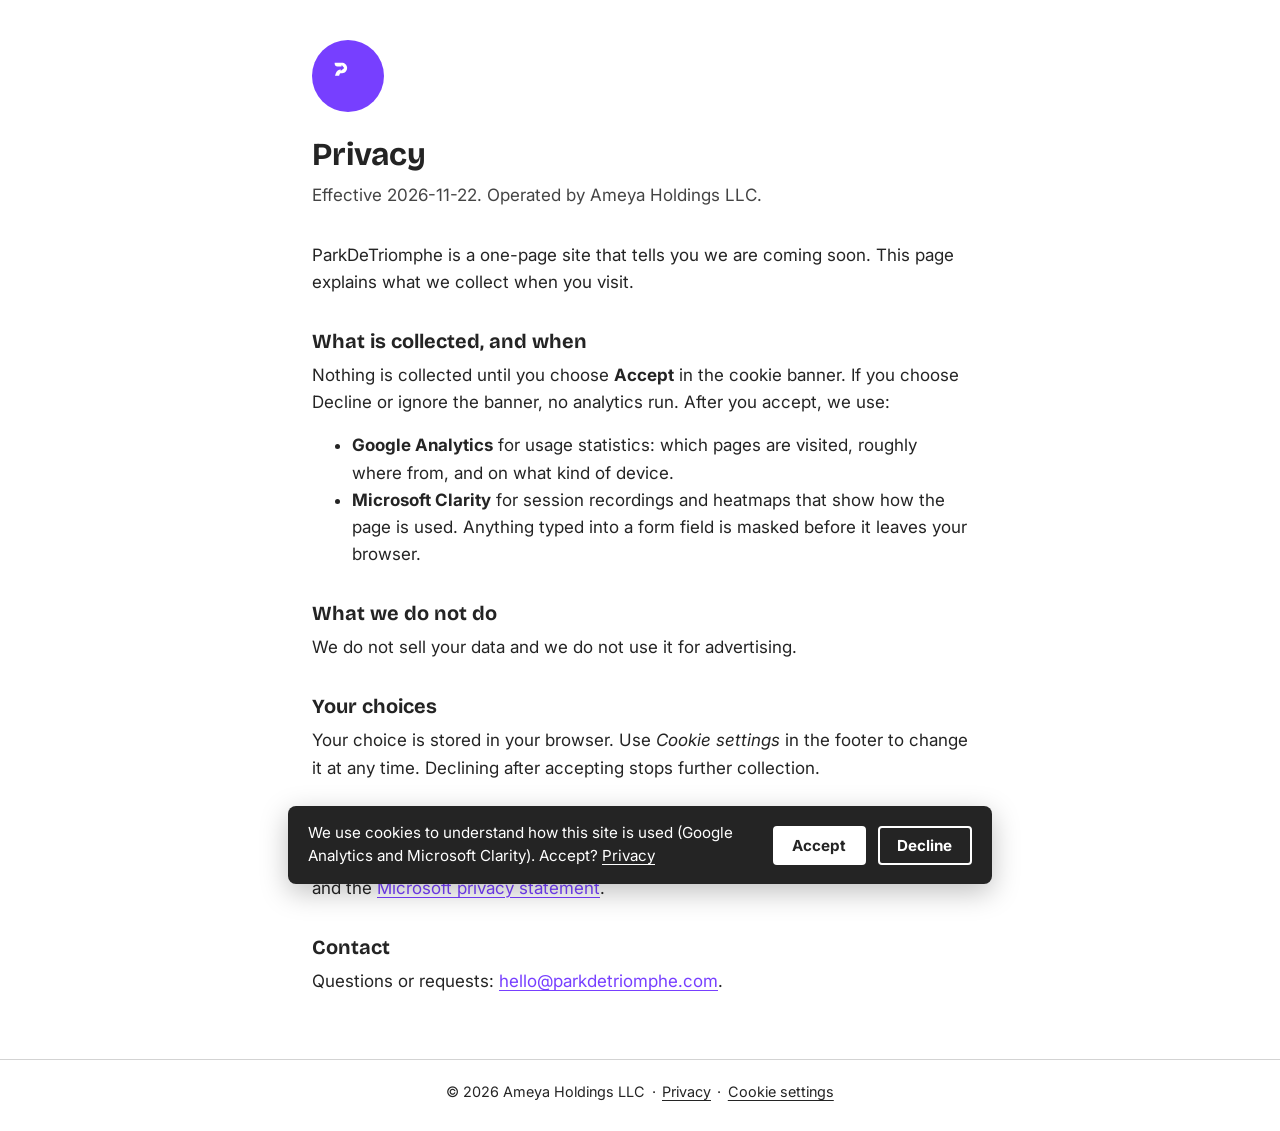
==== privacy/index.html @ 81c658da "Coming-soon page Co-Authored-By: Claude Opus 5.5 <noreply@anthropic.com>" ====
<!doctype html>
<html lang="en" data-gtm="GTM-T9R7CLPM" data-clarity="zhxqa2kbca" data-privacy="/privacy/">
<head>
<meta charset="utf-8">
<meta name="viewport" content="width=device-width, initial-scale=1">
<meta name="theme-color" content="#FFFFFF">
<link rel="icon" href="/assets/favicon.svg" type="image/svg+xml">
<link rel="icon" href="/assets/favicon.png" type="image/png" sizes="180x180">
<link rel="apple-touch-icon" href="/assets/favicon.png">
<link rel="preconnect" href="https://fonts.googleapis.com">
<link rel="preconnect" href="https://fonts.gstatic.com" crossorigin>
<link rel="stylesheet" href="https://fonts.googleapis.com/css2?family=Bricolage+Grotesque:wght@600;700&amp;family=Inter:wght@400;600&amp;display=swap">
<link rel="stylesheet" href="/assets/brand.css">
<link rel="stylesheet" href="/assets/site.css">
<script src="/assets/consent.js" defer></script>
<title>Privacy — ParkDeTriomphe</title>
<meta name="description" content="How ParkDeTriomphe handles analytics and your privacy choices.">
<link rel="canonical" href="https://parkdetriomphe.com/privacy/">
</head>
<body>
<a class="skip" href="#main">Skip to content</a>
<main id="main" class="doc">
  <div class="doc-head">
    <a href="/"><img class="logo" src="/assets/logo.svg" alt="ParkDeTriomphe home"></a>
    <h1>Privacy</h1>
    <p class="meta">Effective 2026-11-22. Operated by Ameya Holdings LLC.</p>
  </div>
  <p>ParkDeTriomphe is a one-page site that tells you we are coming soon. This page explains what we collect when you visit.</p>

  <h2>What is collected, and when</h2>
  <p>Nothing is collected until you choose <strong>Accept</strong> in the cookie banner. If you choose Decline or ignore the banner, no analytics run. After you accept, we use:</p>
  <ul>
    <li><strong>Google Analytics</strong> for usage statistics: which pages are visited, roughly where from, and on what kind of device.</li>
    <li><strong>Microsoft Clarity</strong> for session recordings and heatmaps that show how the page is used. Anything typed into a form field is masked before it leaves your browser.</li>
  </ul>

  <h2>What we do not do</h2>
  <p>We do not sell your data and we do not use it for advertising.</p>

  <h2>Your choices</h2>
  <p>Your choice is stored in your browser. Use <em>Cookie settings</em> in the footer to change it at any time. Declining after accepting stops further collection.</p>

  <h2>Service providers</h2>
  <p>Google and Microsoft process this data for us. See the <a href="https://policies.google.com/privacy" rel="noopener">Google privacy statement</a> and the <a href="https://privacy.microsoft.com/privacystatement" rel="noopener">Microsoft privacy statement</a>.</p>

  <h2>Contact</h2>
  <p>Questions or requests: <a href="mailto:hello@parkdetriomphe.com">hello@parkdetriomphe.com</a>.</p>
</main>
<footer class="site-footer">
  <span>&copy; 2026 Ameya Holdings LLC</span><span class="sep" aria-hidden="true">&middot;</span><a href="/privacy/">Privacy</a><span class="sep" aria-hidden="true">&middot;</span><button type="button" class="link-button" data-consent-open>Cookie settings</button>
</footer>
</body>
</html>
---- assets/brand.css ----
:root {
  --brand-primary: #773FFF;
  --brand-accent: #FCAF23;
  --brand-bg: #FFFFFF;
  --brand-text: #242424;
  --font-heading: 'Bricolage Grotesque', system-ui, -apple-system, 'Segoe UI', Roboto, sans-serif;
  --font-body: 'Inter', system-ui, -apple-system, 'Segoe UI', Roboto, sans-serif;
}
---- assets/site.css ----
*, *::before, *::after { box-sizing: border-box; }
html { -webkit-text-size-adjust: 100%; }
body {
  margin: 0;
  min-height: 100vh;
  min-height: 100dvh;
  display: flex;
  flex-direction: column;
  background: var(--brand-bg);
  color: var(--brand-text);
  font: 400 1.0625rem/1.6 var(--font-body);
}
a { color: var(--brand-primary); text-underline-offset: 0.2em; }
a:hover { text-decoration-thickness: 2px; }
a:focus-visible, button:focus-visible { outline: 3px solid var(--brand-accent); outline-offset: 3px; border-radius: 2px; }

.sr-only {
  position: absolute; width: 1px; height: 1px; margin: -1px; padding: 0;
  overflow: hidden; clip: rect(0 0 0 0); white-space: nowrap; border: 0;
}
.skip { position: absolute; left: 1rem; top: -4rem; padding: 0.5rem 1rem; background: var(--brand-text); color: var(--brand-bg); z-index: 200; }
.skip:focus { top: 1rem; }

.stage {
  flex: 1;
  display: flex;
  flex-direction: column;
  align-items: center;
  justify-content: center;
  padding: 3rem 1.5rem 2rem;
  text-align: center;
}
.stage-inner { width: 100%; max-width: 36rem; animation: rise 0.7s ease-out both; }
.logo { display: block; max-width: min(16rem, 70%); max-height: 7rem; width: auto; height: auto; margin: 0 auto 2rem; }
.brand-name { font: 700 2.25rem/1.15 var(--font-heading); margin: 0 0 1rem; }
.tagline { font: 600 1.375rem/1.35 var(--font-heading); margin: 0 0 1rem; }
.description { margin: 0 auto 1.75rem; max-width: 32rem; }
.badge {
  display: inline-block;
  margin: 0 0 1.75rem;
  padding: 0.35rem 1rem;
  border: 2px solid var(--brand-primary);
  border-radius: 999px;
  color: var(--brand-primary);
  font: 700 0.8125rem/1.2 var(--font-heading);
  letter-spacing: 0.12em;
  text-transform: uppercase;
}
.contact { margin: 0; }

.site-footer {
  padding: 1.25rem 1.5rem 1.75rem;
  border-top: 1px solid color-mix(in srgb, var(--brand-text) 20%, transparent);
  text-align: center;
  font-size: 0.9rem;
}
.site-footer a, .site-footer button { color: var(--brand-text); }
.site-footer .sep { margin: 0 0.4rem; }
.link-button { background: none; border: 0; padding: 0; font: inherit; text-decoration: underline; text-underline-offset: 0.2em; cursor: pointer; }

.doc { width: 100%; max-width: 44rem; margin: 0 auto; padding: 2.5rem 1.5rem 3rem; flex: 1; }
.doc-head { margin-bottom: 2rem; }
.doc-head .logo { margin: 0 0 1.5rem; max-width: 12rem; max-height: 4.5rem; }
.doc h1 { font: 700 2rem/1.2 var(--font-heading); margin: 0 0 0.5rem; }
.doc h2 { font: 700 1.25rem/1.3 var(--font-heading); margin: 2rem 0 0.5rem; }
.doc p, .doc ul { margin: 0 0 1rem; }
.doc .meta { opacity: 0.85; }

.consent-banner {
  position: fixed; left: 1rem; right: 1rem; bottom: 1rem; z-index: 100;
  max-width: 44rem; margin: 0 auto; padding: 1rem 1.25rem;
  display: flex; flex-wrap: wrap; align-items: center; gap: 0.75rem 1.5rem;
  background: var(--brand-text); color: var(--brand-bg);
  border-radius: 8px; box-shadow: 0 8px 28px rgba(0, 0, 0, 0.25);
  font-size: 0.95rem; line-height: 1.5;
}
.consent-text { flex: 1 1 16rem; margin: 0; }
.consent-link { color: var(--brand-bg); }
.consent-actions { display: flex; gap: 0.75rem; }
.consent-btn {
  padding: 0.5rem 1.1rem; border: 2px solid var(--brand-bg); border-radius: 4px;
  background: transparent; color: var(--brand-bg); font: 700 0.95rem var(--font-body); cursor: pointer;
}
.consent-btn--accept { background: var(--brand-bg); color: var(--brand-text); }
.consent-btn:hover { opacity: 0.88; }
.consent-btn:focus-visible, .consent-link:focus-visible { outline: 3px solid var(--brand-bg); outline-offset: 2px; }

@keyframes rise { from { opacity: 0; transform: translateY(0.75rem); } to { opacity: 1; transform: none; } }
@media (max-width: 480px) {
  .brand-name { font-size: 1.875rem; }
  .tagline { font-size: 1.1875rem; }
  .consent-actions { width: 100%; }
  .consent-btn { flex: 1; }
}
@media (prefers-reduced-motion: reduce) {
  .stage-inner { animation: none; }
}
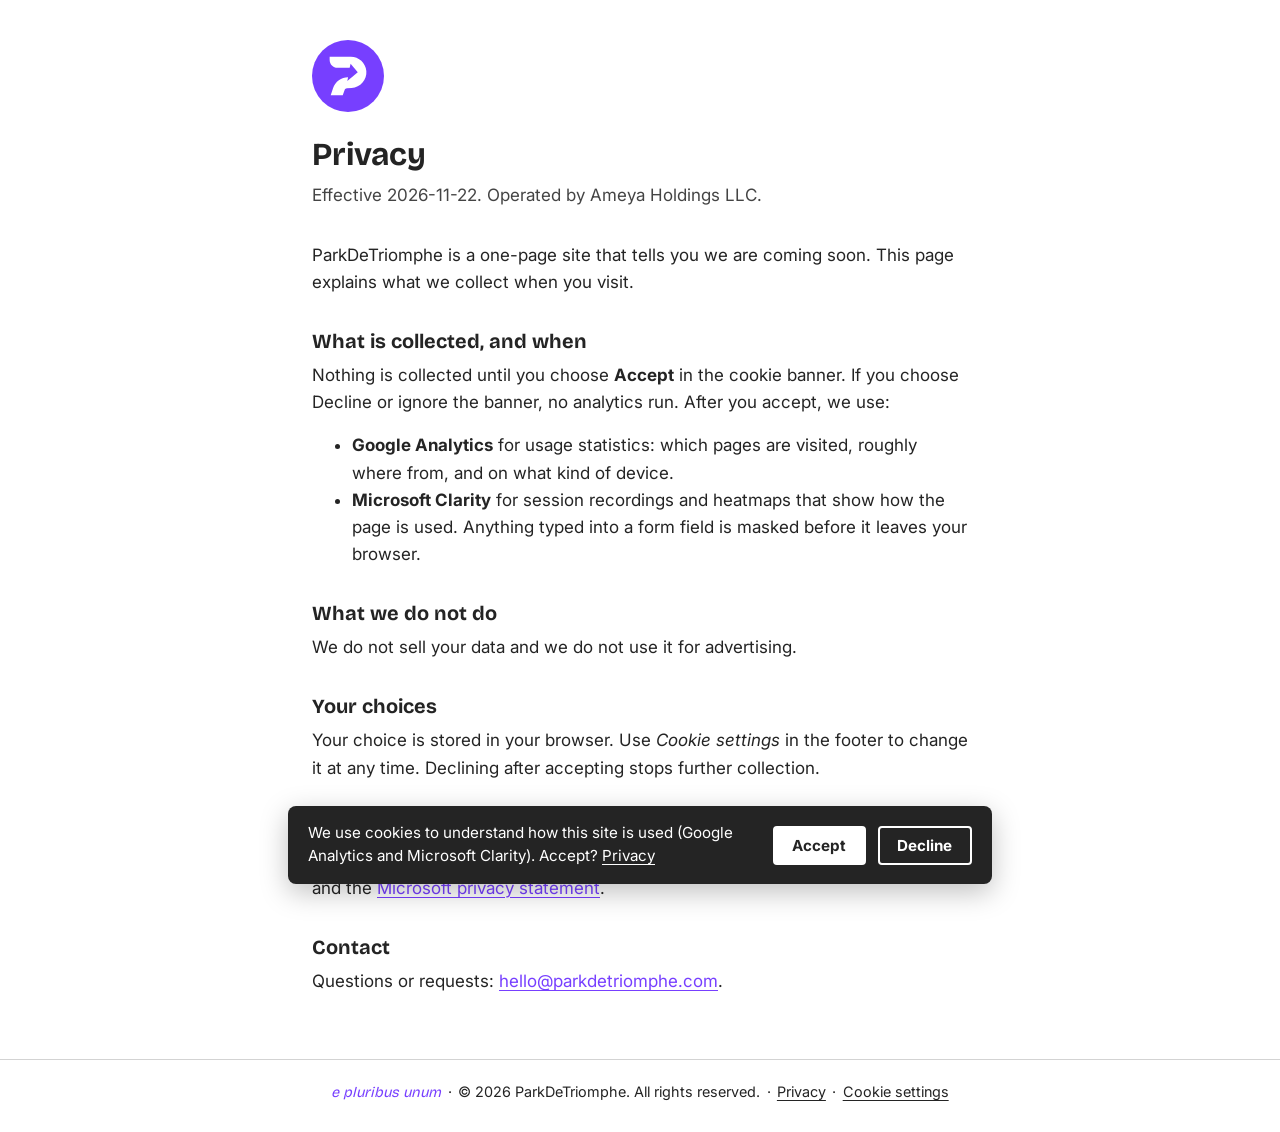
==== commit 313ad7dd: "Footer: brand copyright and motto Co-Authored-By: Claude Opus 5.5 <noreply@anthropic.com> Claude-Ses" ====
--- a/privacy/index.html
+++ b/privacy/index.html
@@ -47,7 +47,7 @@
   <p>Questions or requests: <a href="mailto:hello@parkdetriomphe.com">hello@parkdetriomphe.com</a>.</p>
 </main>
 <footer class="site-footer">
-  <span>&copy; 2026 Ameya Holdings LLC</span><span class="sep" aria-hidden="true">&middot;</span><a href="/privacy/">Privacy</a><span class="sep" aria-hidden="true">&middot;</span><button type="button" class="link-button" data-consent-open>Cookie settings</button>
+  <span class="motto"><span data-egg>e</span> pluribus unum</span><span class="sep" aria-hidden="true">&middot;</span><span>&copy; 2026 ParkDeTriomphe. All rights reserved.</span><span class="sep" aria-hidden="true">&middot;</span><a href="/privacy/">Privacy</a><span class="sep" aria-hidden="true">&middot;</span><button type="button" class="link-button" data-consent-open>Cookie settings</button>
 </footer>
 </body>
 </html>
--- a/assets/site.css
+++ b/assets/site.css
@@ -56,6 +56,7 @@
 }
 .site-footer a, .site-footer button { color: var(--brand-text); }
 .site-footer .sep { margin: 0 0.4rem; }
+.site-footer .motto { font-family: var(--font-heading); font-style: italic; color: var(--brand-primary); }
 .link-button { background: none; border: 0; padding: 0; font: inherit; text-decoration: underline; text-underline-offset: 0.2em; cursor: pointer; }
 
 .doc { width: 100%; max-width: 44rem; margin: 0 auto; padding: 2.5rem 1.5rem 3rem; flex: 1; }
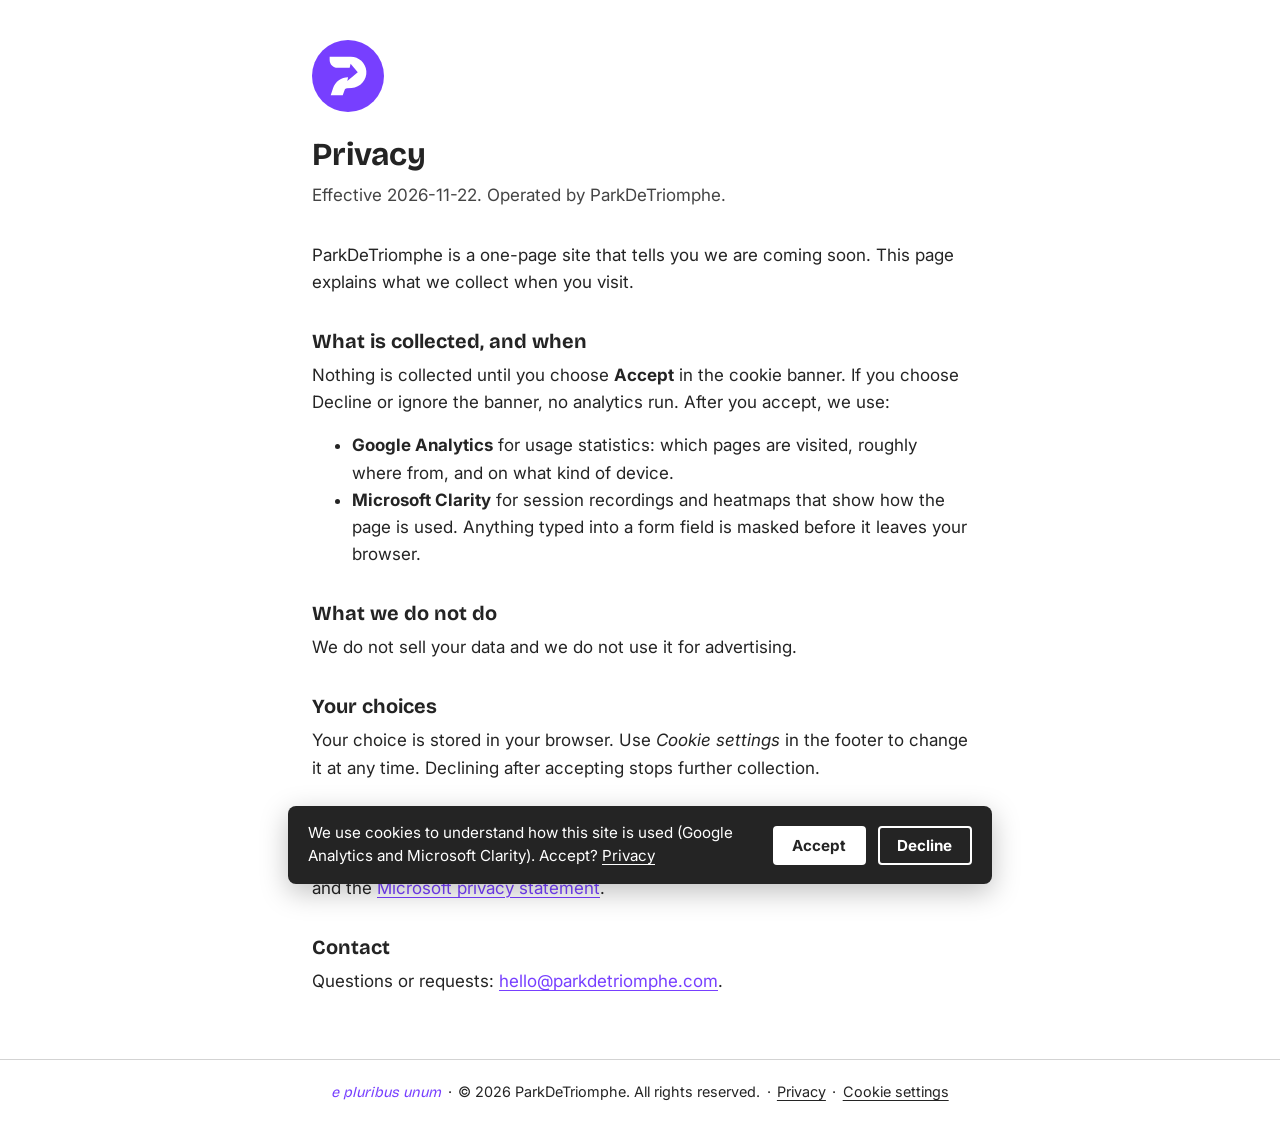
==== commit a31dd12b: "Privacy: brand as operator; neutral consent key Co-Authored-By: Claude Opus 5.5 <noreply@anthropic.c" ====
--- a/privacy/index.html
+++ b/privacy/index.html
@@ -23,7 +23,7 @@
   <div class="doc-head">
     <a href="/"><img class="logo" src="/assets/logo.svg" alt="ParkDeTriomphe home"></a>
     <h1>Privacy</h1>
-    <p class="meta">Effective 2026-11-22. Operated by Ameya Holdings LLC.</p>
+    <p class="meta">Effective 2026-11-22. Operated by ParkDeTriomphe.</p>
   </div>
   <p>ParkDeTriomphe is a one-page site that tells you we are coming soon. This page explains what we collect when you visit.</p>
 
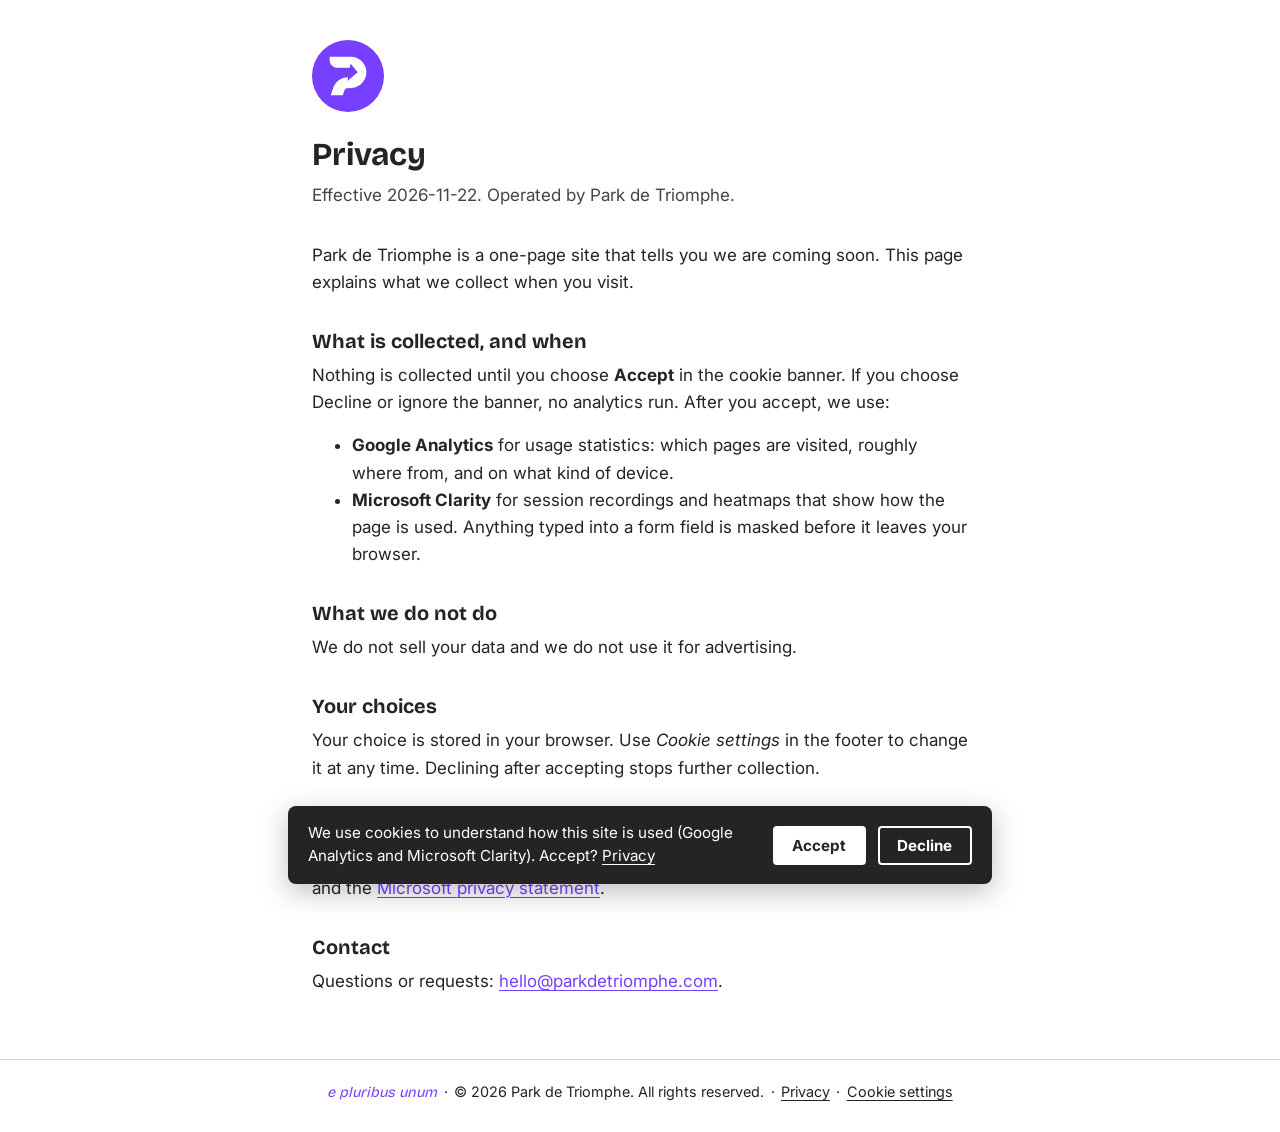
==== commit b4ccb270: "Name: Park de Triomphe, in brand purple Co-Authored-By: Claude Opus 5.5 <noreply@anthropic.com> Clau" ====
--- a/privacy/index.html
+++ b/privacy/index.html
@@ -13,19 +13,19 @@
 <link rel="stylesheet" href="/assets/brand.css">
 <link rel="stylesheet" href="/assets/site.css">
 <script src="/assets/consent.js" defer></script>
-<title>Privacy — ParkDeTriomphe</title>
-<meta name="description" content="How ParkDeTriomphe handles analytics and your privacy choices.">
+<title>Privacy — Park de Triomphe</title>
+<meta name="description" content="How Park de Triomphe handles analytics and your privacy choices.">
 <link rel="canonical" href="https://parkdetriomphe.com/privacy/">
 </head>
 <body>
 <a class="skip" href="#main">Skip to content</a>
 <main id="main" class="doc">
   <div class="doc-head">
-    <a href="/"><img class="logo" src="/assets/logo.svg" alt="ParkDeTriomphe home"></a>
+    <a href="/"><img class="logo" src="/assets/logo.svg" alt="Park de Triomphe home"></a>
     <h1>Privacy</h1>
-    <p class="meta">Effective 2026-11-22. Operated by ParkDeTriomphe.</p>
+    <p class="meta">Effective 2026-11-22. Operated by Park de Triomphe.</p>
   </div>
-  <p>ParkDeTriomphe is a one-page site that tells you we are coming soon. This page explains what we collect when you visit.</p>
+  <p>Park de Triomphe is a one-page site that tells you we are coming soon. This page explains what we collect when you visit.</p>
 
   <h2>What is collected, and when</h2>
   <p>Nothing is collected until you choose <strong>Accept</strong> in the cookie banner. If you choose Decline or ignore the banner, no analytics run. After you accept, we use:</p>
@@ -47,7 +47,7 @@
   <p>Questions or requests: <a href="mailto:hello@parkdetriomphe.com">hello@parkdetriomphe.com</a>.</p>
 </main>
 <footer class="site-footer">
-  <span class="motto"><span data-egg>e</span> pluribus unum</span><span class="sep" aria-hidden="true">&middot;</span><span>&copy; 2026 ParkDeTriomphe. All rights reserved.</span><span class="sep" aria-hidden="true">&middot;</span><a href="/privacy/">Privacy</a><span class="sep" aria-hidden="true">&middot;</span><button type="button" class="link-button" data-consent-open>Cookie settings</button>
+  <span class="motto"><span data-egg>e</span> pluribus unum</span><span class="sep" aria-hidden="true">&middot;</span><span>&copy; 2026 Park de Triomphe. All rights reserved.</span><span class="sep" aria-hidden="true">&middot;</span><a href="/privacy/">Privacy</a><span class="sep" aria-hidden="true">&middot;</span><button type="button" class="link-button" data-consent-open>Cookie settings</button>
 </footer>
 </body>
 </html>
--- a/assets/site.css
+++ b/assets/site.css
@@ -33,6 +33,7 @@
 .stage-inner { width: 100%; max-width: 36rem; animation: rise 0.7s ease-out both; }
 .logo { display: block; max-width: min(16rem, 70%); max-height: 7rem; width: auto; height: auto; margin: 0 auto 2rem; }
 .brand-name { font: 700 2.25rem/1.15 var(--font-heading); margin: 0 0 1rem; }
+.brand-name--primary { color: var(--brand-primary); }
 .tagline { font: 600 1.375rem/1.35 var(--font-heading); margin: 0 0 1rem; }
 .description { margin: 0 auto 1.75rem; max-width: 32rem; }
 .badge {
